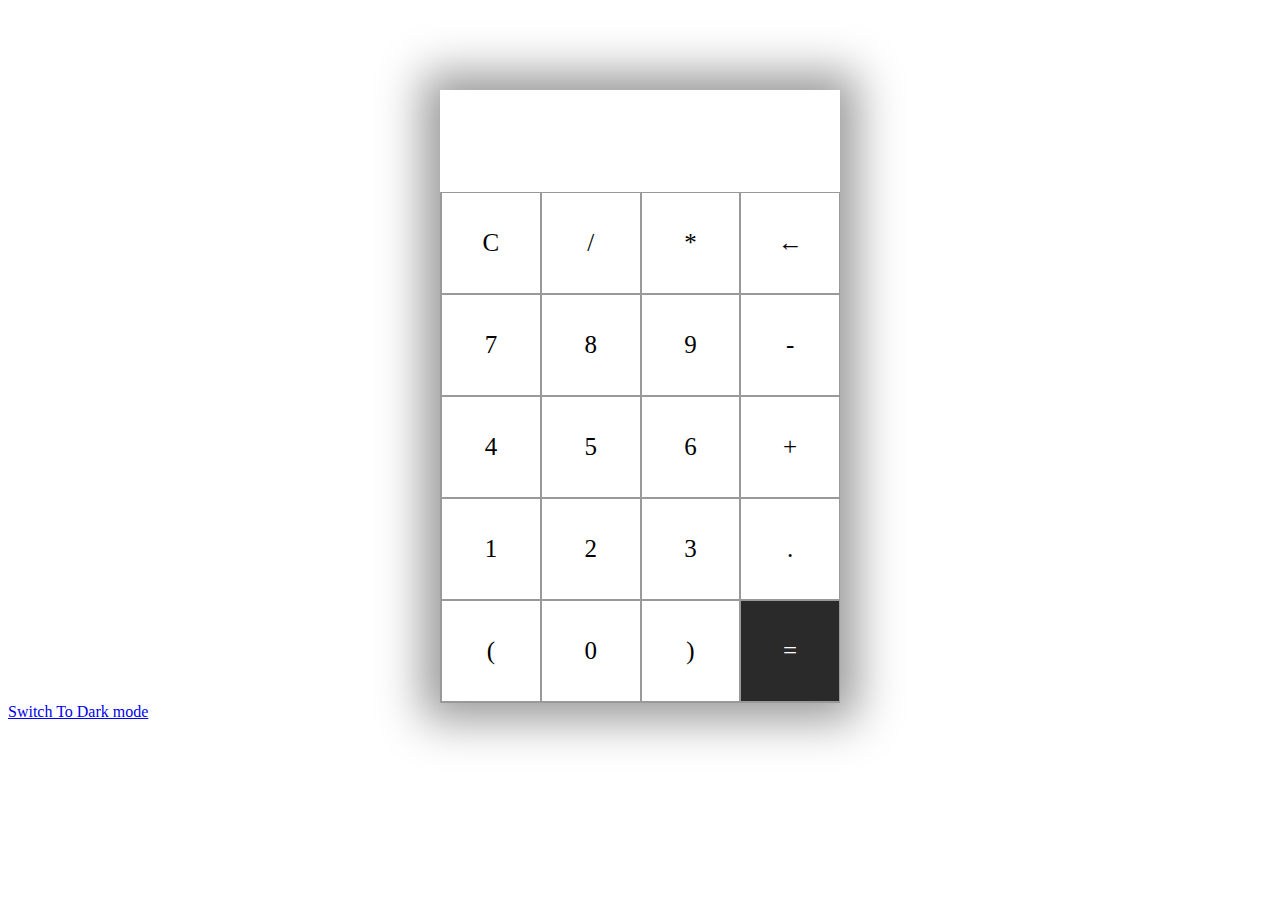
==== index.html @ a716e0d7 "Add files via upload" ====
<html lang="en">
<head>
    <meta charset="UTF-8">
    <meta name="viewport" content="width=device-width, initial-scale=1.0">
    <title>Web Calculator</title>
    <link rel="stylesheet" href="assets\css\style.css">
    <link rel="icon" type="image/x-icon" href="assets\Favicon.png">
</head>
<body>
    <section>
        <div class="container">
            <div id="display"></div>
            <div class="buttons">
                <div class="button">C</div>
                <div class="button">/</div>
                <div class="button">*</div>
                <div class="button">&larr;</div>
                <div class="button">7</div>
                <div class="button">8</div>
                <div class="button">9</div>
                <div class="button">-</div>
                <div class="button">4</div>
                <div class="button">5</div>
                <div class="button">6</div>
                <div class="button">+</div>
                <div class="button">1</div>
                <div class="button">2</div>
                <div class="button">3</div>
                <div class="button">.</div>
                <div class="button">(</div>
                <div class="button">0</div>
                <div class="button">)</div>
                <div id="equal" class="button">=</div>
            </div>
        </div>
    </section>
    <a href="Index Dark mode.html">Switch To Dark mode</a>
    <script src="assets\js\index.js"></script>
</body>
</html>
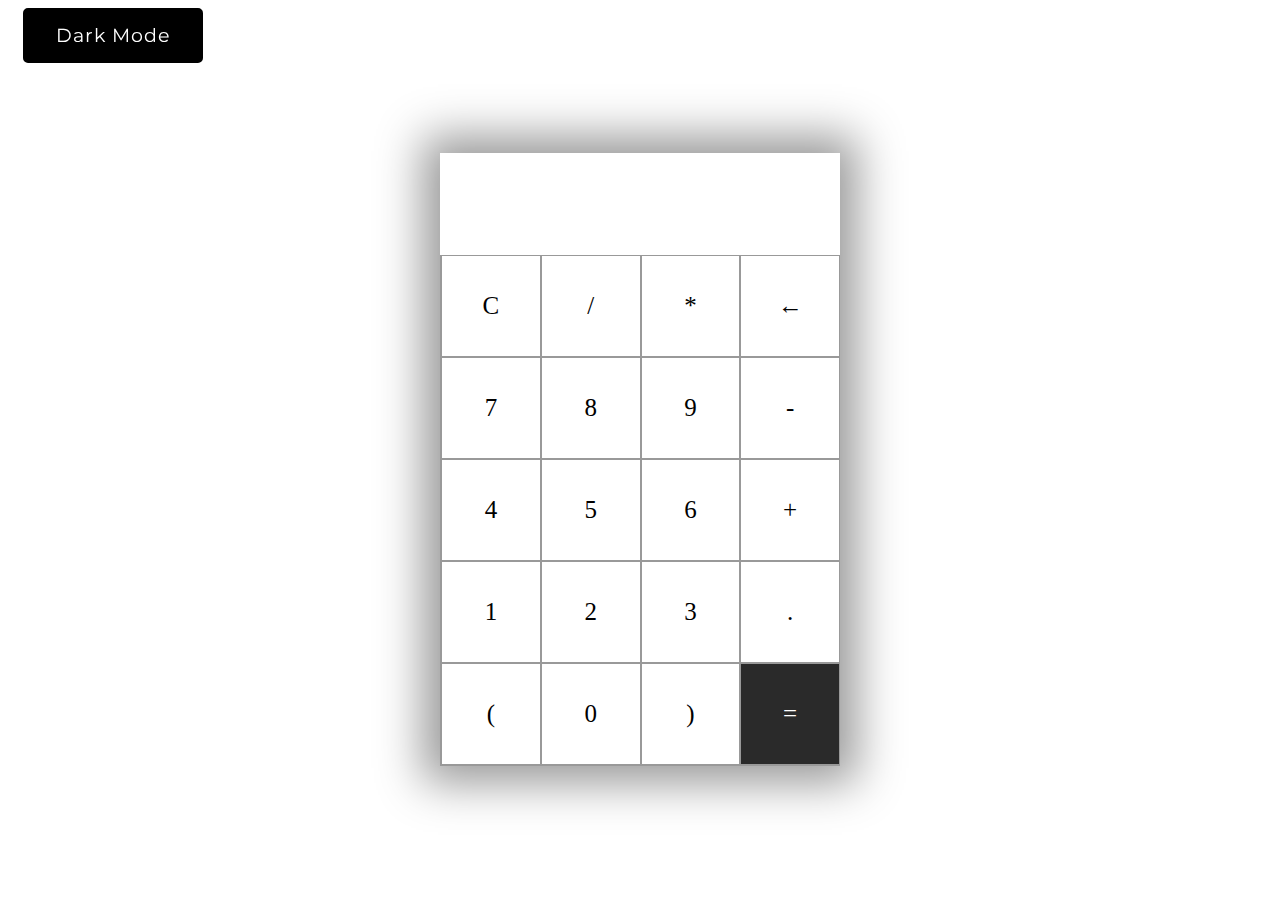
==== commit 3f3e8df2: "Add files via upload" ====
--- a/index.html
+++ b/index.html
@@ -7,6 +7,7 @@
     <link rel="icon" type="image/x-icon" href="assets\Favicon.png">
 </head>
 <body>
+    <span><a href="Index Dark mode.html"></a></span>
     <section>
         <div class="container">
             <div id="display"></div>
@@ -32,9 +33,10 @@
                 <div class="button">)</div>
                 <div id="equal" class="button">=</div>
             </div>
+
         </div>
+  
     </section>
-    <a href="Index Dark mode.html">Switch To Dark mode</a>
     <script src="assets\js\index.js"></script>
 </body>
 </html>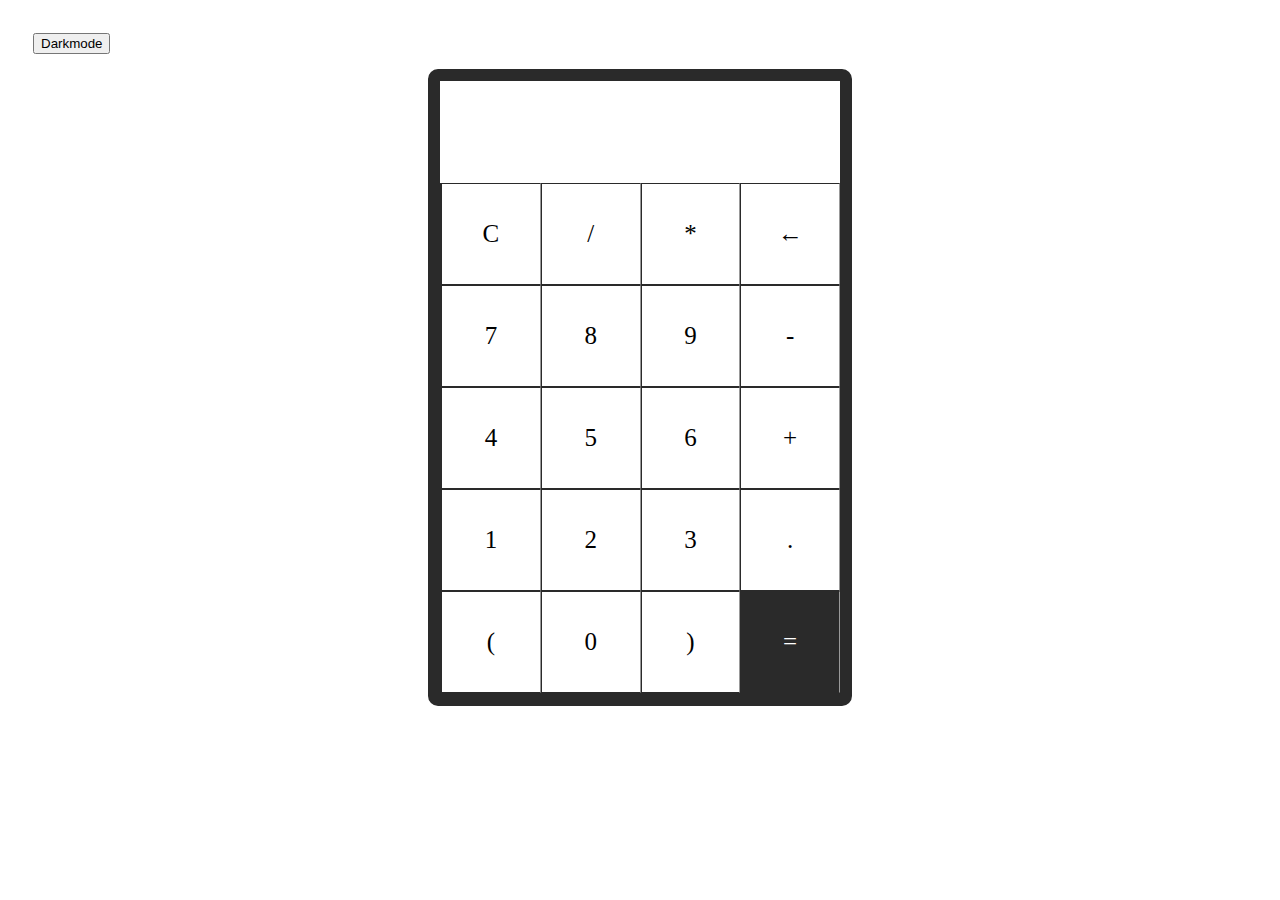
==== commit 691daf13: "Add files via upload" ====
--- a/index.html
+++ b/index.html
@@ -7,7 +7,8 @@
     <link rel="icon" type="image/x-icon" href="assets\Favicon.png">
 </head>
 <body>
-    <span><a href="Index Dark mode.html"></a></span>
+    
+    <button onclick="darkMode()">Darkmode</button>
     <section>
         <div class="container">
             <div id="display"></div>
@@ -38,5 +39,11 @@
   
     </section>
     <script src="assets\js\index.js"></script>
+    <script>
+        function darkMode() {
+          var element = document.body;
+          element.classList.toggle("dark-mode");
+        }
+      </script>
 </body>
 </html>